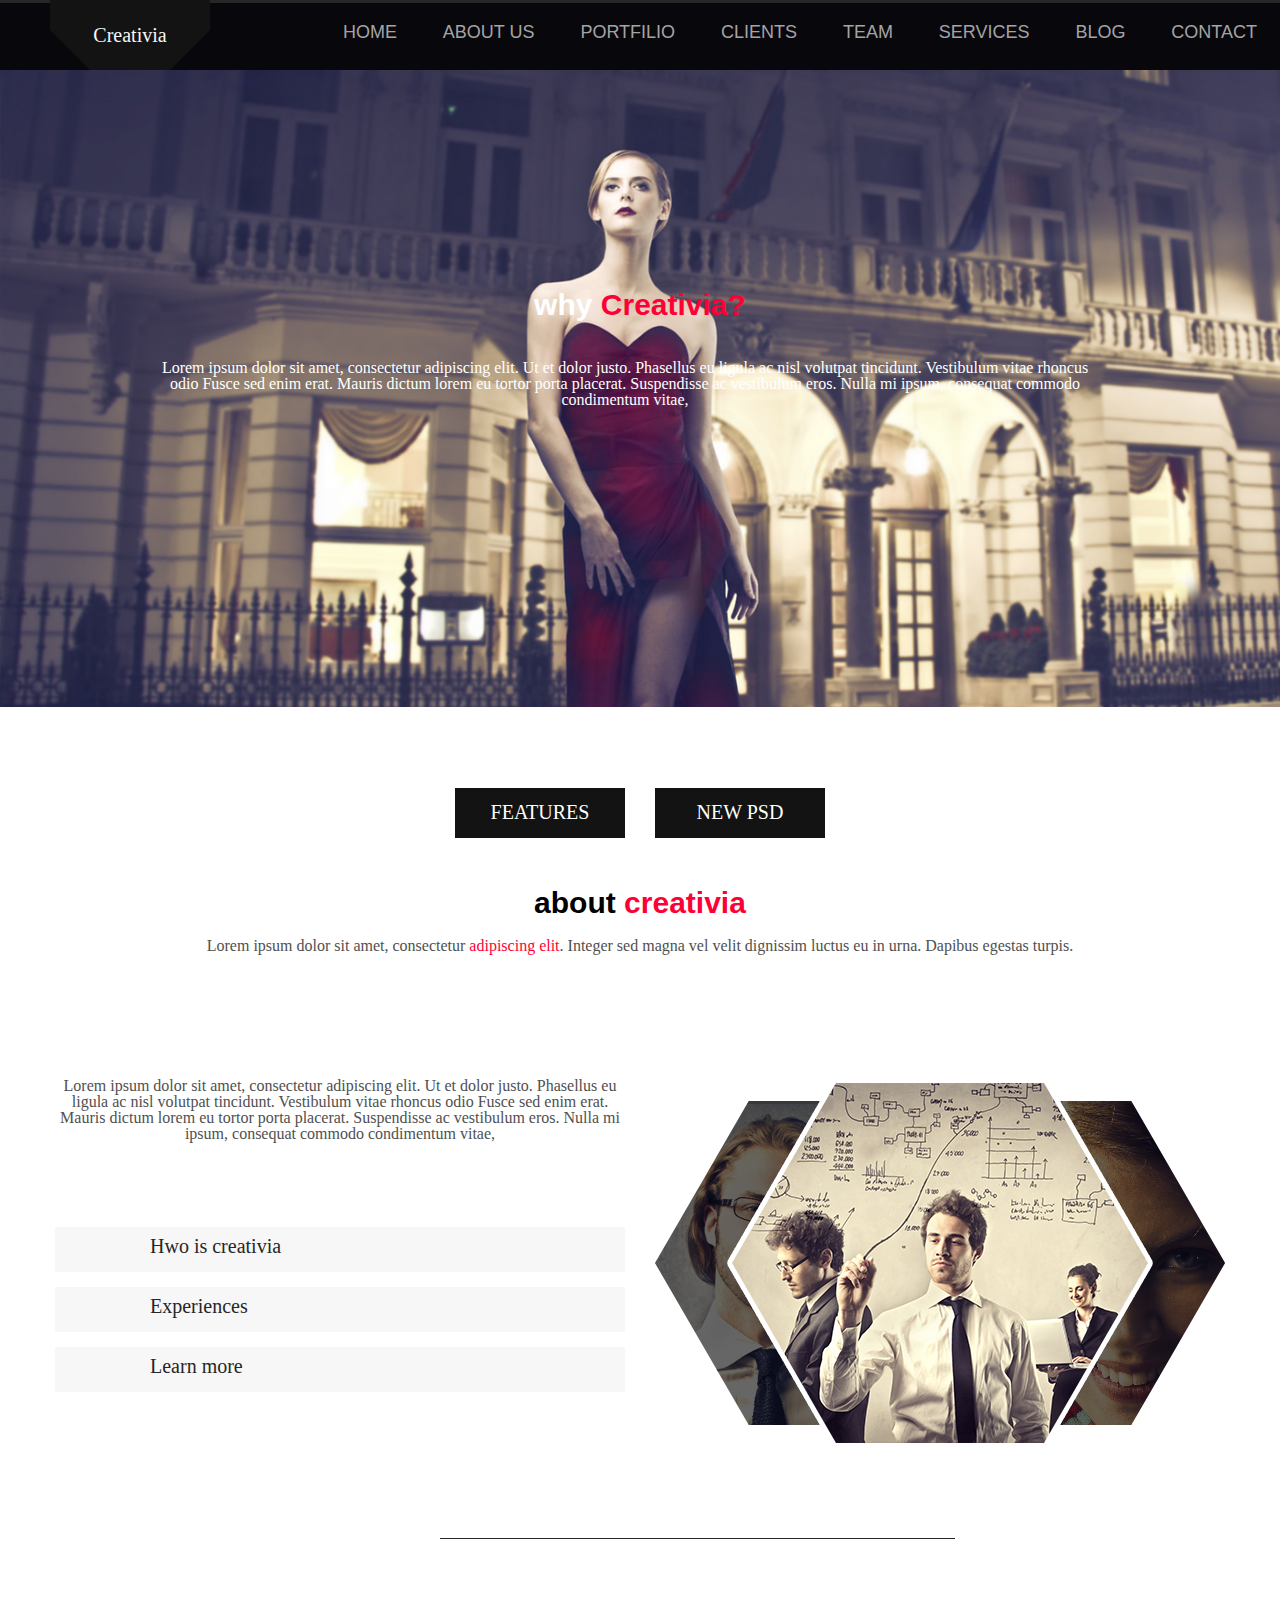
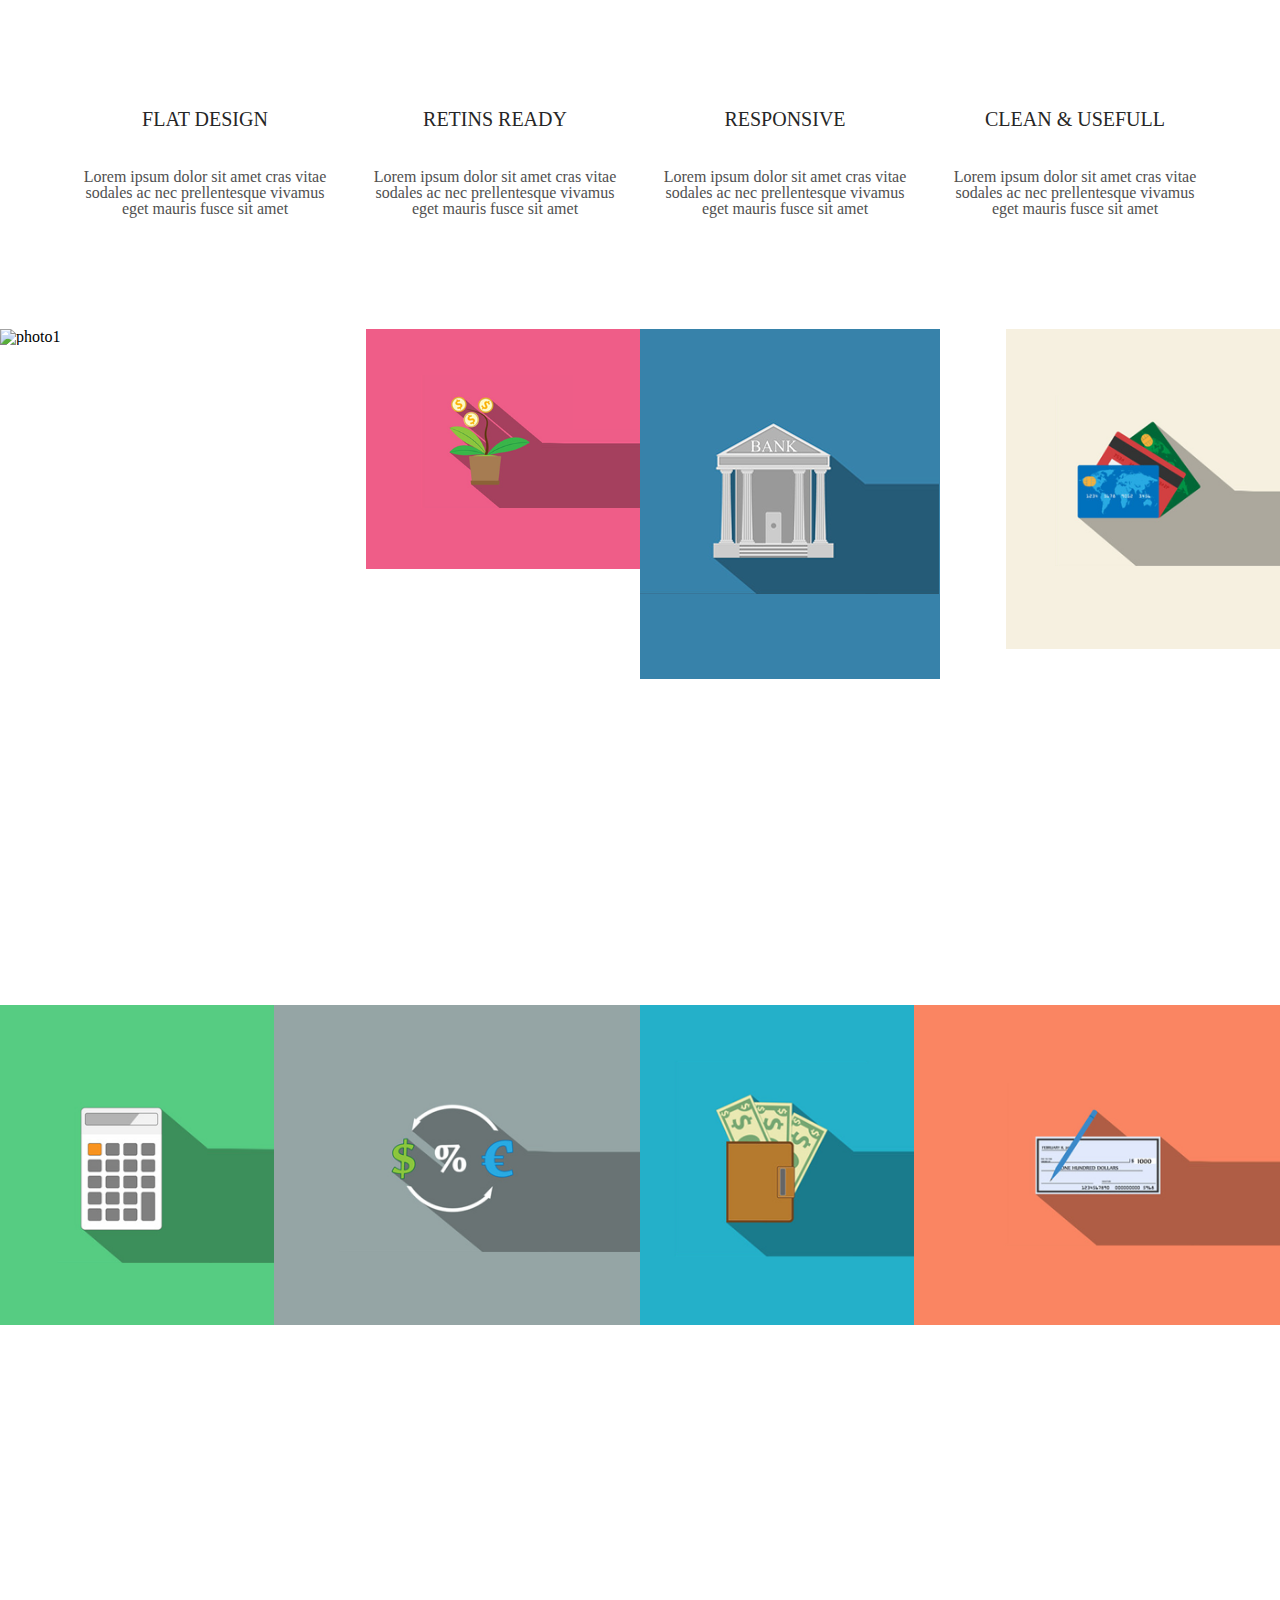
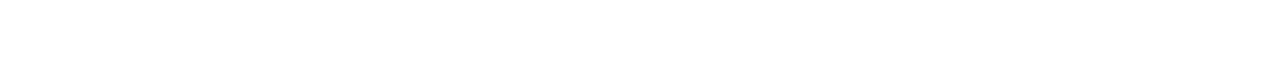
==== index.html @ a6cb4299 "project_2" ====
<!DOCTYPE html>
<html lang="en">
<head>
    <meta charset="UTF-8">
    <meta name="viewport" content="width=device-width, initial-scale=1.0">
    <meta http-equiv="X-UA-Compatible" content="ie=edge">
    <title>Второй макет</title>
    <link rel="stylesheet" href="./fonts/mgopen.css">
    
    <link rel="stylesheet" href="./css/style.css">
</head>
<body>
<div class="wrapper">
    <span class="top_border"></span>
    <header>
        <div class="center">
            <div id="octagon"><span>Creativia</span></div>
            
        </div>
        
            <ul class="menu">
                <li><a href="#">HOME</a></li>
                <li><a href="#">ABOUT US</a></li>
                <li><a href="#">PORTFILIO</a></li>
                <li><a href="#">CLIENTS</a></li>
                <li><a href="#">TEAM</a></li>
                <li><a href="#">SERVICES</a></li>
                <li><a href="#">BLOG</a></li>
                <li><a href="#">CONTACT</a></li>
            </ul>
        
    </header>

    <div class="container2">
        <img class="photo1" src="./img/photodune.png">
    
        <div class="center">
        <h1>why <span>Creativia?</span></h1>
        <h4>Lorem ipsum dolor sit amet, consectetur adipiscing elit. Ut et dolor justo. Phasellus eu ligula ac nisl volutpat tincidunt. Vestibulum vitae rhoncus odio Fusce sed enim erat. Mauris dictum lorem eu tortor porta placerat. Suspendisse ac vestibulum eros. Nulla mi ipsum, consequat commodo condimentum vitae, </h4>
        <div class="grids_r">
            <div class="grid1">FEATURES</div>
            <div class="grid2">NEW PSD</div>
        </div>
    </div>
    </div>

    <section class="container3">
        <h1>about <span>creativia</span></h1>
        <h3>Lorem ipsum dolor sit amet, consectetur <span>adipiscing elit</span>. Integer sed magna vel velit dignissim luctus eu in urna. Dapibus egestas turpis. </h3>
    
        <div class="grids_t">
            <div class="grid1">Lorem ipsum dolor sit amet, consectetur adipiscing elit. Ut et dolor justo. Phasellus eu ligula ac nisl volutpat tincidunt. Vestibulum vitae rhoncus odio Fusce sed enim erat. Mauris dictum lorem eu tortor porta placerat. Suspendisse ac vestibulum eros. Nulla mi ipsum, consequat commodo condimentum vitae, 
                <ul class="grids_s">
                    <li class="item1"><i class="fas fa-plus-circle"></i></li>
                    <li class="item2">Hwo is creativia</li>
                    <li class="item3"><i class="fas fa-plus-circle"></i></li>
                    <li class="item4">Experiences</li>
                    <li class="item5"><i class="fas fa-plus-circle"></i></li>
                    <li class="item6">Learn more</li>
                </ul>
            </div>
            <div class="grid2"><img src="./img/img.png"></div>
        </div>

        <div id="octogon1"><span class="line"></span></div>

        <ul class="grids_o">
            <li class="item1"></li>
            <li class="item2"></li>
            <li class="item3"></li>
            <li class="item4"></li>
            <li class="item5">FLAT DESIGN</li>
            <li class="item6">RETINS READY</li>
            <li class="item7">RESPONSIVE</li>
            <li class="item8">CLEAN & USEFULL</li>
            <li class="item9">Lorem ipsum dolor sit amet cras vitae sodales ac nec prellentesque vivamus
                eget mauris fusce sit amet  </li>
            <li class="item10">Lorem ipsum dolor sit amet cras vitae sodales ac nec prellentesque vivamus 
                eget mauris fusce sit amet </li>
            <li class="item11">Lorem ipsum dolor sit amet cras vitae sodales ac nec prellentesque vivamus 
                eget mauris fusce sit amet </li>
            <li class="item12">Lorem ipsum dolor sit amet cras vitae sodales ac nec prellentesque vivamus 
                eget mauris fusce sit amet </li>
            </ul>
    
    
    
    </section>

    <section class="container4">
        <ul class="grids">
            <li class="item1"><img src="../lesson6/img/img1.png.png" alt="photo1"></li>
            <li class="item2"><img src="./img/img2.png" alt="photo1"></li>
            <li class="item3"><img src="./img/img3.png" alt="photo1"></li>
            <li class="item4"><img src="./img/img4.png" alt="photo1"></li>
            <li class="item5"><img src="./img/img5.png" alt="photo1"></li>
            <li class="item6"><img src="./img/img6.png" alt="photo1"></li>
            <li class="item7"><img src="./img/img7.png" alt="photo1"></li>
            <li class="item8"><img src="./img/img8.png" alt="photo1"></li>
        </ul>
    </section>
</div>
  

   
    
    <script src="./script.js"></script>
</body>
</html>
---- css/style.css ----
/*RESET.CSS*/

html, body, div, span, applet, object, iframe,
h1, h2, h3, h4, h5, h6, p, blockquote, pre,
a, abbr, acronym, address, big, cite, code,
del, dfn, em, img, ins, kbd, q, s, samp,
small, strike, strong, sub, sup, tt, var,
b, u, i, center,
dl, dt, dd, ol, ul, li,
fieldset, form, label, legend,
table, caption, tbody, tfoot, thead, tr, th, td,
article, aside, canvas, details, embed, 
figure, figcaption, footer, header, hgroup, 
menu, nav, output, ruby, section, summary,
time, mark, audio, video {
	margin: 0;
	padding: 0;
	border: 0;
	font-size: 100%;
	font: inherit;
	vertical-align: baseline;
}
/* HTML5 display-role reset for older browsers */
article, aside, details, figcaption, figure, 
footer, header, hgroup, menu, nav, section {
	display: block;
}
body {
	line-height: 1;
}
ol, ul {
	list-style: none;
}
blockquote, q {
	quotes: none;
}
blockquote:before, blockquote:after,
q:before, q:after {
	content: '';
	content: none;
}
table {
	border-collapse: collapse;
	border-spacing: 0;
}

/*END RESET.CSS*/

.wrapper{
	max-width: 1400px;
	width: 100%;
	margin: 0 auto;
}
.center{
	max-width: 1180px;
	width: 100%;
	margin: 0 auto;
}
.top_border{
	display: block;
	height:3px;
	width: 100%;
	background-color: #262626;
}
header{
	width: 100%;
	height: 67px;
	background: #08070c;
}
#octagon {
	display: inline-block;
	width: 160px;
	height: 70px;
	background: #131313;
	position: relative;
	top: -3px;
	text-align: center;
	
}
 

 
#octagon:after {
	content: "";
	position: absolute;
	bottom: 0;
	left: 0;    
	border-top: 40px solid #131313;
	border-left: 40px solid #08070c;
	border-right: 40px solid #08070c;
	width: 80px;
	height: 0;
}
header #octagon span{
	font-size: 20px;
	color: #f7f7f7;
	position: relative;
	top: 25px;
	z-index: 1;
	font-family: 'MyriadPro Regular';
	
}

/*header .menu{
	display: inline-block;
	width: 75%;
	margin-left: 10%;
}*/

header .menu {
	display: flex;
	justify-content: space-around;
	position: relative;
	top: -70px;
	width: 75%;
	margin-left: 25%;
}



header .menu li{
	display: inline-block;
	height: 64px;
}

header .menu li a{
	color: #a4a4a4;
	font-family: 'Raleway', sans-serif;
	font-size: 18px;
	text-decoration: none;
	text-transform: uppercase;
	position: relative;
	top: 20px;
}

header .menu li:hover a{
	color: #fff;	
} 
header .menu li:hover{
	border-top: 3px solid #ff0036;
	border-bottom: 3px solid #ff0036;
	position: relative;
	top: -3px;
}

.container2 .photo1{
	max-width: 100%;
}

.container2 h1{
	text-align: center;
	position: relative;
	top: -420px;
	font-family: 'Raleway', sans-serif;
	font-weight: bold;
	font-size: 30px;
	color: #fff;
}
.container2 h4{
	text-align: center;
	position: relative;
	top: -380px;
	font-size: 16px;
	color: #fff;
	max-width: 950px;
	left: 100px;
}

.container2 h1 span{
	color: #ff0036;
}

.container2 .grids_r{
	display: grid;
	grid-template-columns: 170px 170px;
	grid-template-rows: 50px 50px;
	grid-column-gap: 30px;
	justify-content: center;
	padding-top: -130px;


}
.container2 .grids_r .grid1{
	font-size: 20px;
	background-color: #131313;
	color: #fff;
	position: relative;
	text-align: center;
	padding-top: 14px;
}
.container2 .grids_r .grid1:hover{
	background-color: #ff0036;
}
.container2 .grids_r .grid2{
	font-size: 20px;
	background-color: #131313;
	color: #fff;
	position: relative;
	text-align: center;
	padding-top: 14px;
}
.container2 .grids_r .grid2:hover{
	background-color: #ff0036;
}


.container3 h1{
	text-align: center;
	position: relative;
	
	font-family: 'Raleway', sans-serif;
	font-weight: bold;
	font-size: 30px;
	color: #000;
}

.container3 h1 span{
	color: #ff0036;
}

.container3 h3{
	text-align: center;
	position: relative;
	
	font-size: 16px;
	color: #505050;
	margin-top: 20px;
	
}
.container3 h3 span{
	color: #ff0036;
}

.container3 .grids_t{
	display: grid;
	grid-template-columns: 570px 570px;
	grid-template-rows: 364px;
	grid-column-gap: 30px;
	justify-content: center;
	padding-top: 110px;
	background-color: #ffffff;


}

.container3 .grids_t .grid1{
	font-size: 16px;
	
	color: #505050;
	position: relative;
	text-align: center;
	padding-top: 14px;
}
.container3 .grids_t .grid2{
	
	background-color: #fff;
	
	position: relative;
	
	padding-top: 14px;
}

.container3 .grids_t .grids_s{
	display: grid;
	grid-template-columns: 60px 510px;
	grid-template-rows: 45px 45px 45px;
	grid-row-gap: 15px;
	padding-top: 85px;
}
.container3 .grids_t .grids_s .item1{
	background-color: #f7f7f7;
	
	
}

.container3 .grids_t .grids_s .item2{
	background-color: #f7f7f7;
	font-size: 20px;
	color: #262626;
	padding-top: 9px;
	padding-left: 35px;
	text-align: left;
	
}
.container3 .grids_t .grids_s .item3{
	background-color: #f7f7f7;
}
.container3 .grids_t .grids_s .item4{
	background-color: #f7f7f7;
	font-size: 20px;
	color: #262626;
	padding-top: 9px;
	padding-left: 35px;
	text-align: left;
}
.container3 .grids_t .grids_s .item5{
	background-color: #f7f7f7;
}
.container3 .grids_t .grids_s .item6{
	background-color: #f7f7f7;
	font-size: 20px;
	color: #262626;
	padding-top: 9px;
	padding-left: 35px;
	text-align: left;
}

.container3 #octogon1 span{
	display: block;
	height:1px;
	width: 515px;
	background-color: #262626;
	margin-top: 110px;
	margin-left: 440px;
}


.container3 #octagon1 {
	display: inline-blok;
	width: 100px;
	height: 100px;
	background: red;
	position: relative;
}
 
.container3 #octagon1:before {
	content: "";
	position: absolute;
	top: 0;
	left: 0;    
	border-bottom: 29px solid red;
	border-left: 29px solid #eee;
	border-right: 29px solid #eee;
	width: 42px;
	height: 0;
}
 
.container3 #octagon1:after {
	content: "";
	position: absolute;
	bottom: 0;
	left: 0;    
	border-top: 29px solid red;
	border-left: 29px solid #eee;
	border-right: 29px solid #eee;
	width: 42px;
	height: 0;
}

.container3 .grids_o{
	display: grid;
	grid-template-columns: 260px 260px 260px 260px;
	grid-template-rows: 80px 20px 60px;
	grid-column-gap: 30px;
	grid-row-gap: 40px;
	
	padding-top: 50px;
	padding-bottom: 100px;
	
	justify-content: center;

}
.container3 .grids_o .item1{
	background-color: white;
}
.container3 .grids_o .item2{
	background-color: white;
	
}
.container3 .grids_o .item3{
	background-color: white;
	
}
.container3 .grids_o .item4{
	background-color: white;
	
}
.container3 .grids_o .item5{
	text-align: center;
	background-color: white;
	color: #262626;
	font-size:20px;
	
}
.container3 .grids_o .item6{
	background-color: white;
	text-align: center;
	color: #262626;
	font-size:20px;
	
}
.container3 .grids_o .item7{
	background-color: white;
	text-align: center;
	color: #262626;
	font-size:20px;
	
}
.container3 .grids_o .item8{
	background-color: white;
	text-align: center;
	color: #262626;
	font-size:20px;
	
}
.container3 .grids_o .item9{
	background-color: white;
	text-align: center;
	font-size: 16px;
	color: #505050;
	
}
.container3 .grids_o .item10{
	background-color: white;
	text-align: center;
	font-size: 16px;
	color: #505050;
	
}
.container3 .grids_o .item11{
	background-color: white;
	text-align: center;
	font-size: 16px;
	color: #505050;
	
}
.container3 .grids_o .item12{
	background-color: white;
	text-align: center;
	font-size: 16px;
	color: #505050;
	
}



.container4 .grids{
	display: grid;
	grid-template-columns: 3fr 1fr 3fr 3fr 1fr 3fr;
	grid-template-rows: 100% 100%;
}
.container4 .grids .item1{
	grid-column: 1/3;
	grid-row: 1/2;
}
.container4 .grids .item2{
	grid-column: 3/4;
	grid-row: 1/2;
}
.container4 .grids .item3{
	grid-column: 4/6;
	grid-row: 1/2;
}
.container4 .grids .item4{
	grid-column: 6/7;
	grid-row: 1/2;
}
.container4 .grids .item5{
	grid-column: 1/2;
	grid-row: 2/3;
}
.container4 .grids .item6{
	grid-column: 2/4;
	grid-row: 2/3;
}
.container4 .grids .item7{
	grid-column: 4/5;
	grid-row: 2/3;
}
.container4 .grids .item8{
	grid-column: 5/7;
	grid-row: 2/3;
}

.container4 .grids li img{
	max-width: 100%;
	
}
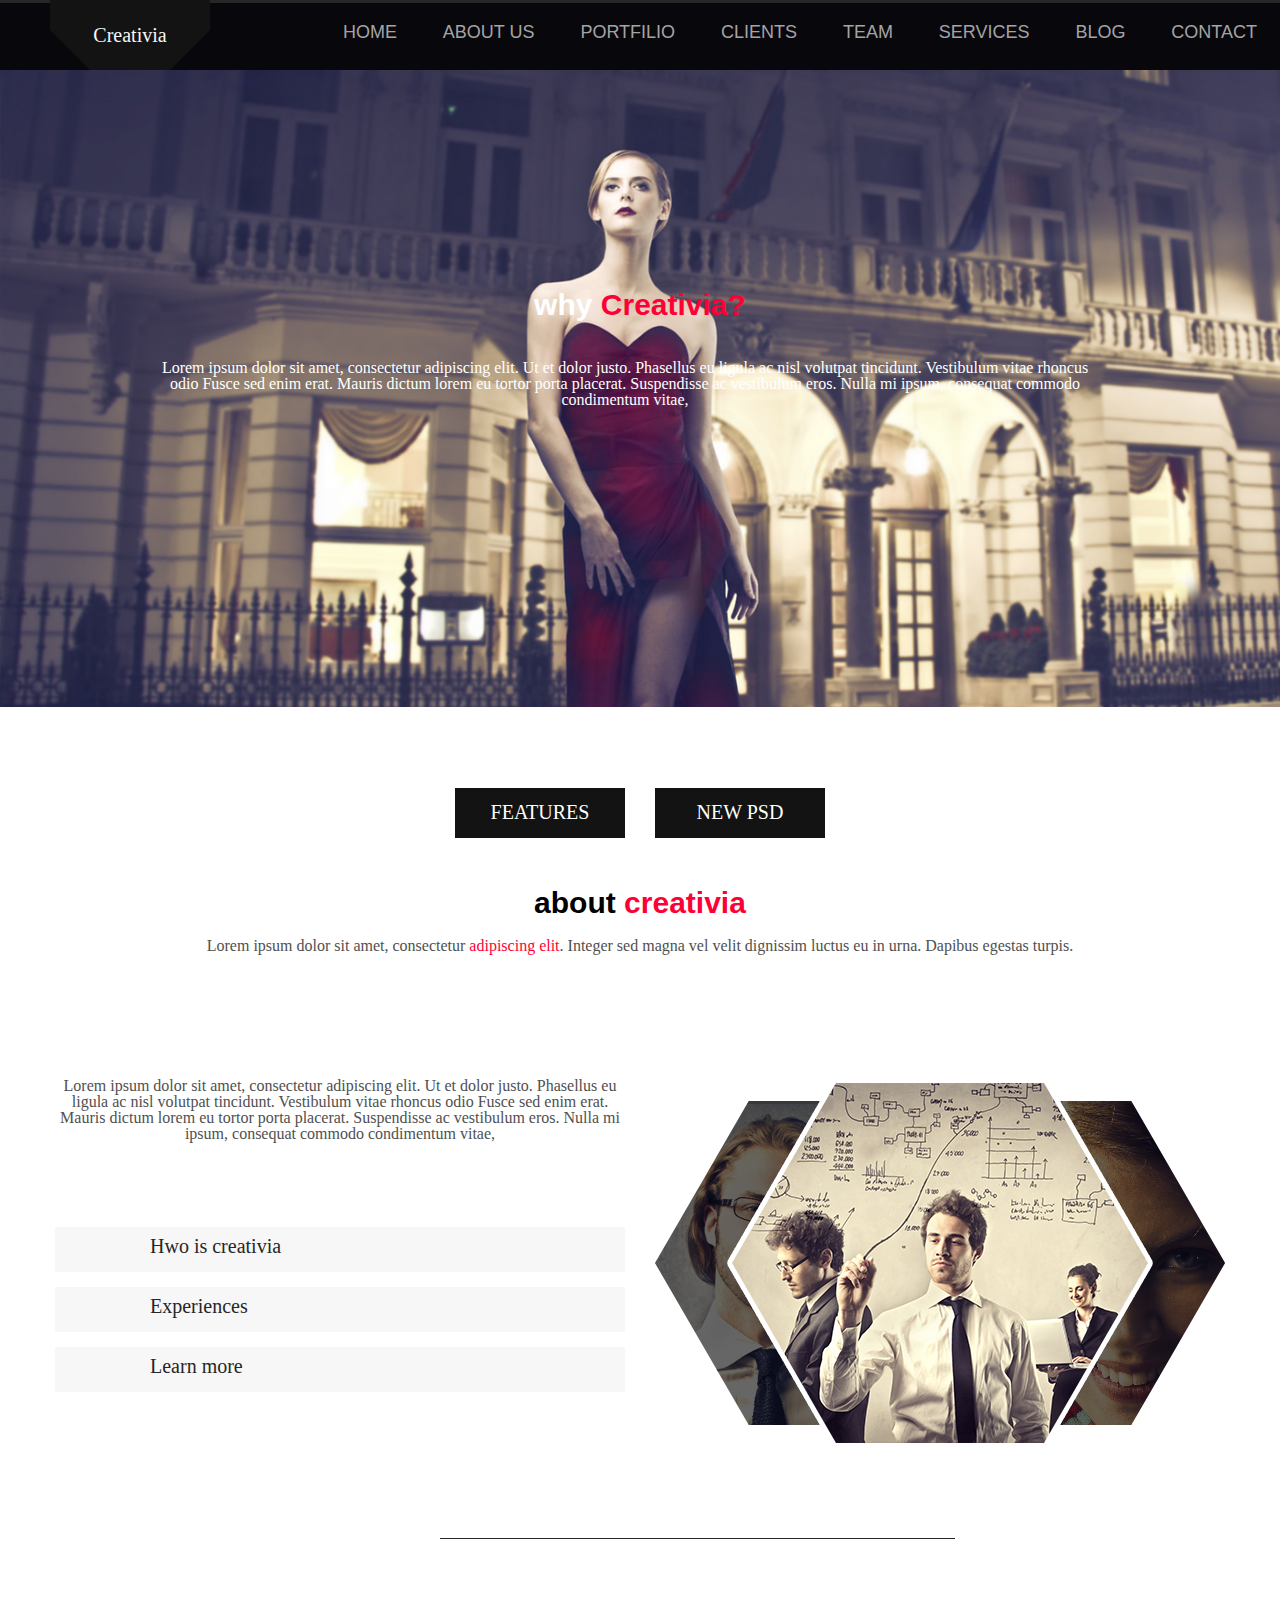
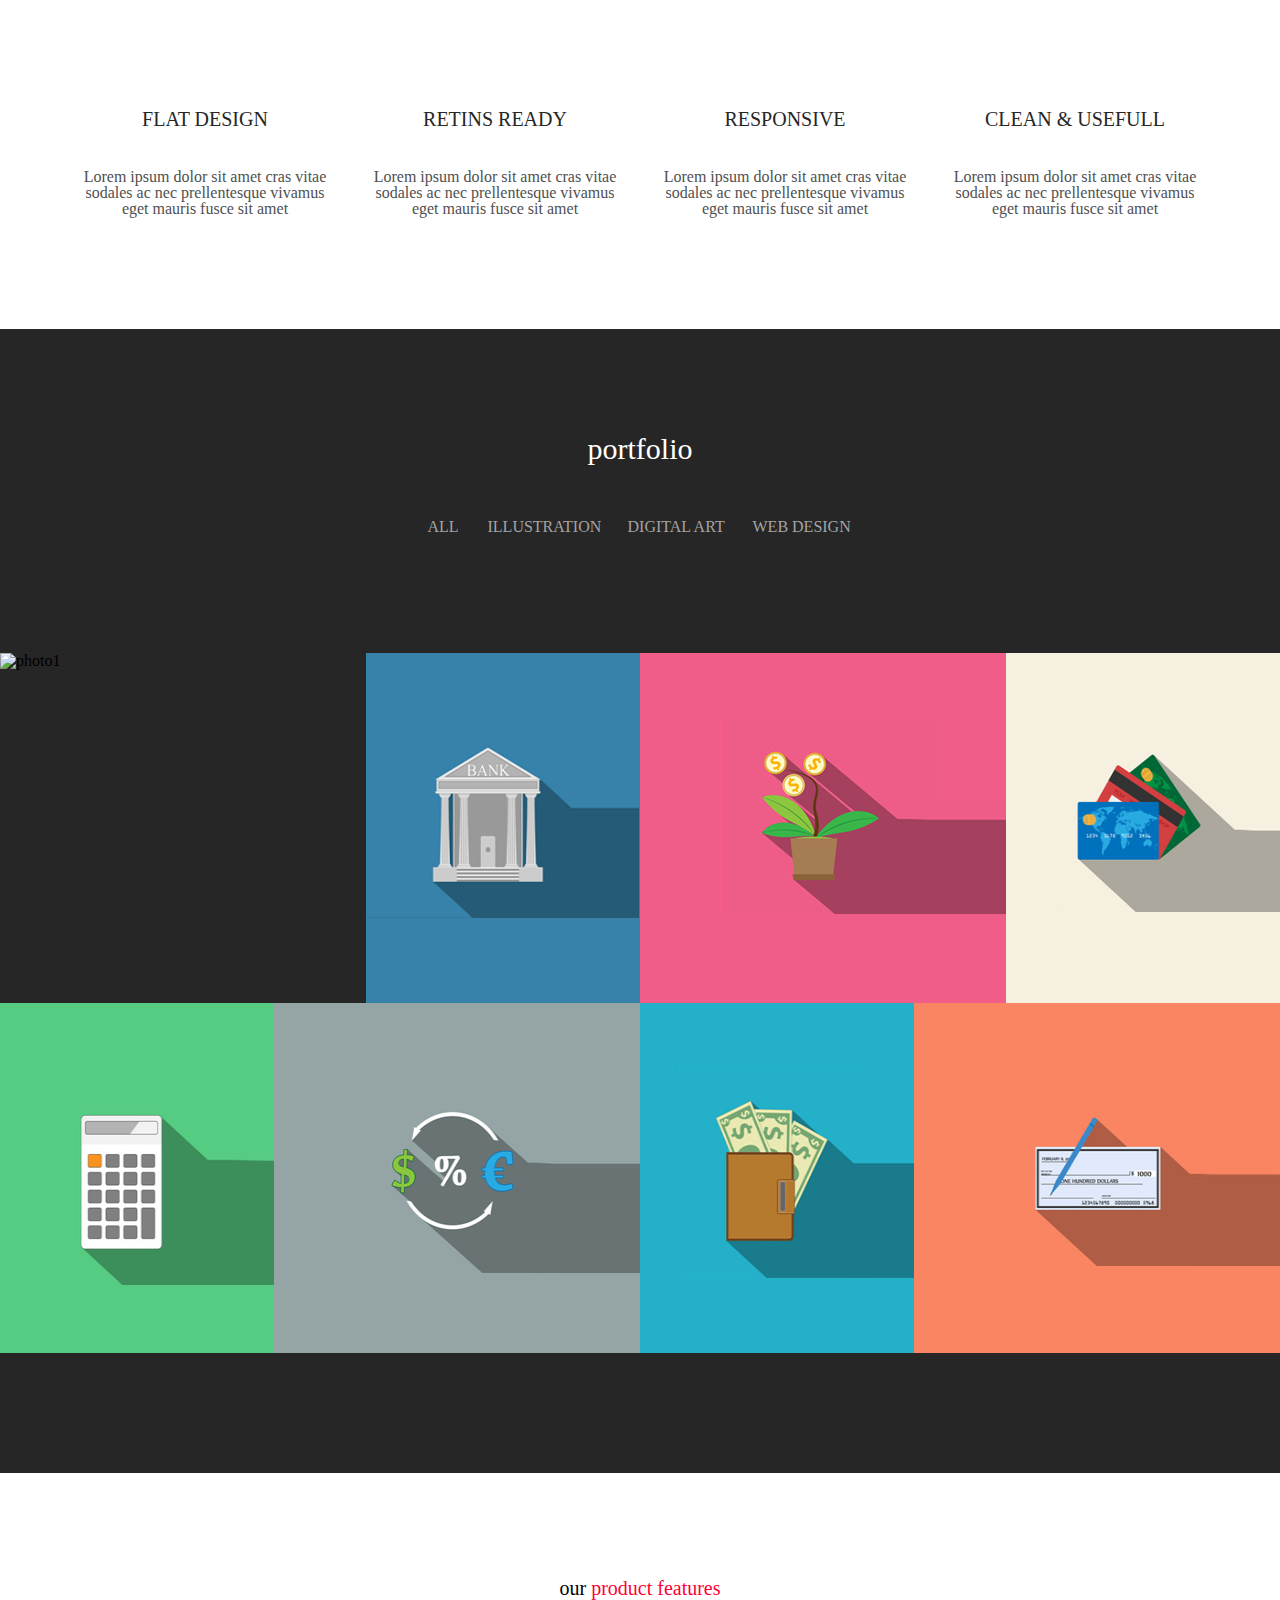
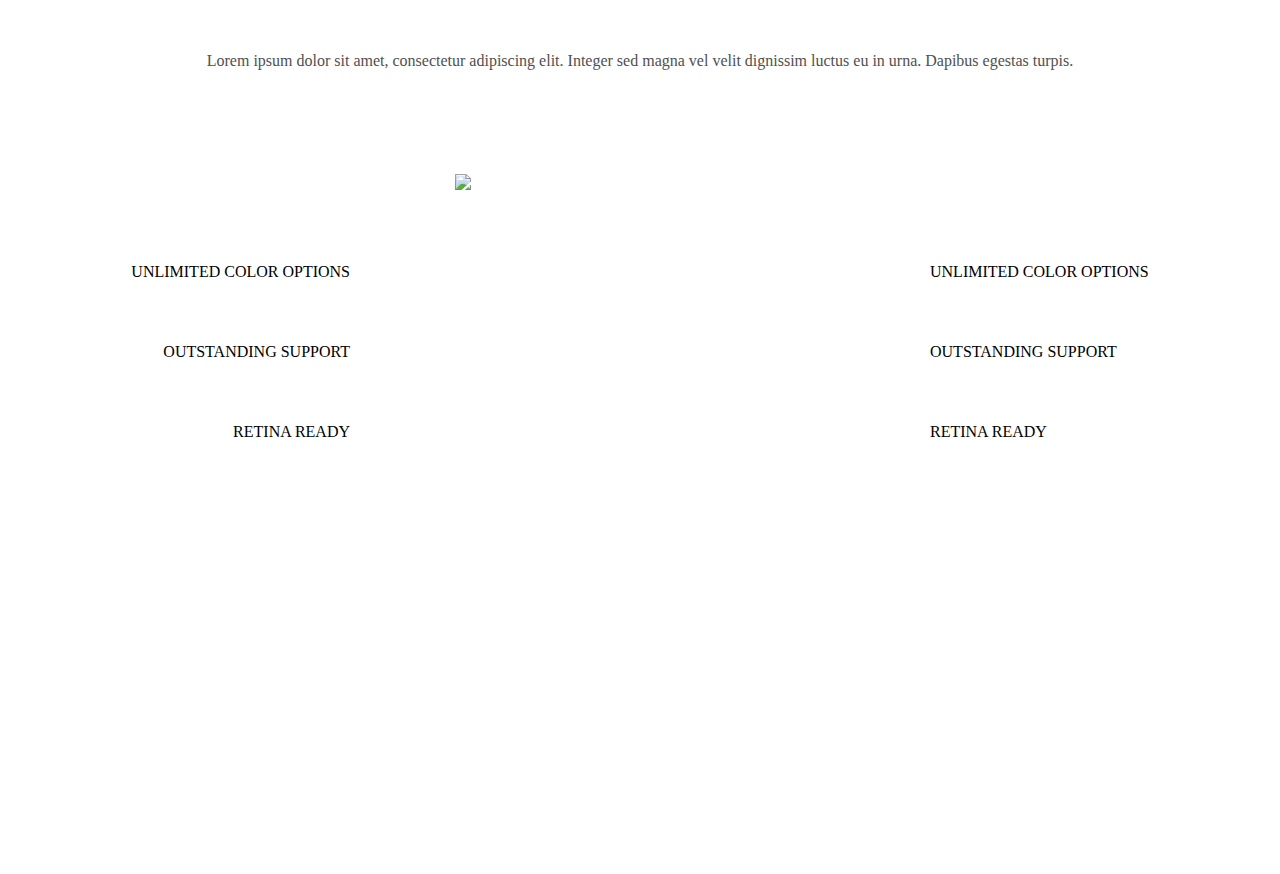
==== commit 6b4cad5b: "project2" ====
--- a/index.html
+++ b/index.html
@@ -63,6 +63,7 @@
         </div>
 
         <div id="octogon1"><span class="line"></span></div>
+        
 
         <ul class="grids_o">
             <li class="item1"></li>
@@ -88,16 +89,52 @@
     </section>
 
     <section class="container4">
+       
+       
+       
+        <h1>portfolio</h1>
+        
+        <ul class="grids_port">
+                <li class="item1">ALL</li>
+                <li class="item2">ILLUSTRATION</li>
+                <li class="item3">DIGITAL ART</li>
+                <li class="item4">WEB DESIGN</li>
+        </ul>
+        
         <ul class="grids">
             <li class="item1"><img src="../lesson6/img/img1.png.png" alt="photo1"></li>
-            <li class="item2"><img src="./img/img2.png" alt="photo1"></li>
-            <li class="item3"><img src="./img/img3.png" alt="photo1"></li>
+            <li class="item2"><img src="./img/img3.png" alt="photo1"></li>
+            <li class="item3"><img src="./img/img2.png" alt="photo1"></li>
             <li class="item4"><img src="./img/img4.png" alt="photo1"></li>
             <li class="item5"><img src="./img/img5.png" alt="photo1"></li>
             <li class="item6"><img src="./img/img6.png" alt="photo1"></li>
             <li class="item7"><img src="./img/img7.png" alt="photo1"></li>
             <li class="item8"><img src="./img/img8.png" alt="photo1"></li>
         </ul>
+    </section>
+
+    <section class="container5">
+            <h1>our <span>product features</span></h1>
+            <h4>Lorem ipsum dolor sit amet, consectetur adipiscing elit. Integer sed magna vel velit dignissim luctus eu in urna. Dapibus egestas turpis. </h4>
+
+        <ul class="grids_mob">
+            <li class="grid1">
+                <ul class="grid1_1">
+                    <li class="item1">UNLIMITED COLOR OPTIONS</li>
+                    <li class="item2">OUTSTANDING SUPPORT</li>
+                    <li class="item3">RETINA READY</li>
+                </ul></li>
+            <li class="grid2"><img src="../lesson6/img/Smart Object - White iPad Mini.psb"</li>
+            <li class="grid3">
+                <ul class="grid3_1">
+                    <li class="item1">UNLIMITED COLOR OPTIONS</li>
+                    <li class="item2">OUTSTANDING SUPPORT</li>
+                    <li class="item3">RETINA READY</li>
+                </ul>
+            </li>
+        </ul>
+
+
     </section>
 </div>
   
--- a/css/style.css
+++ b/css/style.css
@@ -315,7 +315,7 @@
 }
 
 
-.container3 #octagon1 {
+.container3 #octagon1{
 	display: inline-blok;
 	width: 100px;
 	height: 100px;
@@ -323,7 +323,7 @@
 	position: relative;
 }
  
-.container3 #octagon1:before {
+.container3 #octagon1:before{
 	content: "";
 	position: absolute;
 	top: 0;
@@ -335,7 +335,7 @@
 	height: 0;
 }
  
-.container3 #octagon1:after {
+.container3 #octagon1:after{
 	content: "";
 	position: absolute;
 	bottom: 0;
@@ -432,12 +432,48 @@
 	
 }
 
-
+.container4 h1{
+	text-align: center;
+	font-size: 30px;
+	color: #fff;
+	padding-top: 105px;
+	padding-bottom: 55px;
+
+}
+
+.container4 .grids_port{
+	display: grid;
+	grid-template-columns: 35px 115px 100px 100px;
+	grid-template-rows: 14px;
+	grid-column-gap: 25px;
+	justify-content: center;
+	font-size: 16px;
+	color: #a4a4a4;
+	padding-bottom: 120px;
+}
+
+.container4 .grids_port .item1:hover{
+	color: #ff0036;
+}
+.container4 .grids_port .item2:hover{
+	color: #ff0036;
+}
+.container4 .grids_port .item3:hover{
+	color: #ff0036;
+}
+.container4 .grids_port .item4:hover{
+	color: #ff0036;
+}
+
+.container4{
+	background-color: #262626;
+}
 
 .container4 .grids{
 	display: grid;
 	grid-template-columns: 3fr 1fr 3fr 3fr 1fr 3fr;
-	grid-template-rows: 100% 100%;
+	grid-template-rows: 350px 350px;
+	padding-bottom: 120px;
 }
 .container4 .grids .item1{
 	grid-column: 1/3;
@@ -448,7 +484,7 @@
 	grid-row: 1/2;
 }
 .container4 .grids .item3{
-	grid-column: 4/6;
+	grid-column: 4/7;
 	grid-row: 1/2;
 }
 .container4 .grids .item4{
@@ -474,5 +510,96 @@
 
 .container4 .grids li img{
 	max-width: 100%;
-	
+	max-height: 350px;
+	min-height: 350px;
+}
+
+
+
+.container5 h1{
+	font-size: 20px;
+	color: #000;
+	text-align: center;
+	padding-top: 105px;
+}
+
+.container5 h1 span{
+	color: #ff0036;
+}
+
+.container5 h4{
+	color: #505050;
+	font-size: 16px;
+	text-align: center;
+	padding-top: 55px;
+	padding-bottom: 105px;
+}
+
+.container5 .grids_mob{
+	display: grid;
+	grid-template-columns: 370px 370px 370px;
+	grid-template-rows: 600px;
+	grid-column-gap: 30px;
+	
+	justify-content: center;
+	padding-bottom: 100px;
+	
+}
+
+.container5 .grids_mob .grid1 .grid1_1{
+	display: grid;
+	grid-template-columns: 370px;
+	grid-template-rows: 55px 55px 55px;
+	grid-row-gap: 25px;
+	
+	padding-top: 75px;
+}
+
+.container5 .grids_mob .grid3 .grid3_1{
+	display: grid;
+	grid-template-columns: 370px;
+	grid-template-rows: 55px 55px 55px;
+	grid-row-gap: 25px;
+	
+	padding-top: 75px;
+}
+
+.container5 .grids_mob .grid1 .grid1_1 li{
+	
+	text-align: right;
+	padding-right: 75px;
+	padding-top: 15px;
+	
+}
+
+.container5 .grids_mob .grid3 .grid3_1 li{
+	text-align: left;
+	padding-left: 75px;
+	padding-top: 15px;
+
+}
+
+.container5 .grids_mob .grid1 .grid1_1 .item1:hover{
+	background-color: #ff0036; 
+	color: #fff;
+}
+.container5 .grids_mob .grid1 .grid1_1 .item2:hover{
+	background-color: #ff0036;
+	color: #fff;
+}
+.container5 .grids_mob .grid1 .grid1_1 .item3:hover{
+	background-color: #ff0036;
+	color: #fff;
+}
+.container5 .grids_mob .grid3 .grid3_1 .item1:hover{
+	background-color: #ff0036;
+	color: #fff;
+}
+.container5 .grids_mob .grid3 .grid3_1 .item2:hover{
+	background-color: #ff0036;
+	color: #fff;
+}
+.container5 .grids_mob .grid3 .grid3_1 .item3:hover{
+	background-color: #ff0036;
+	color: #fff;
 }